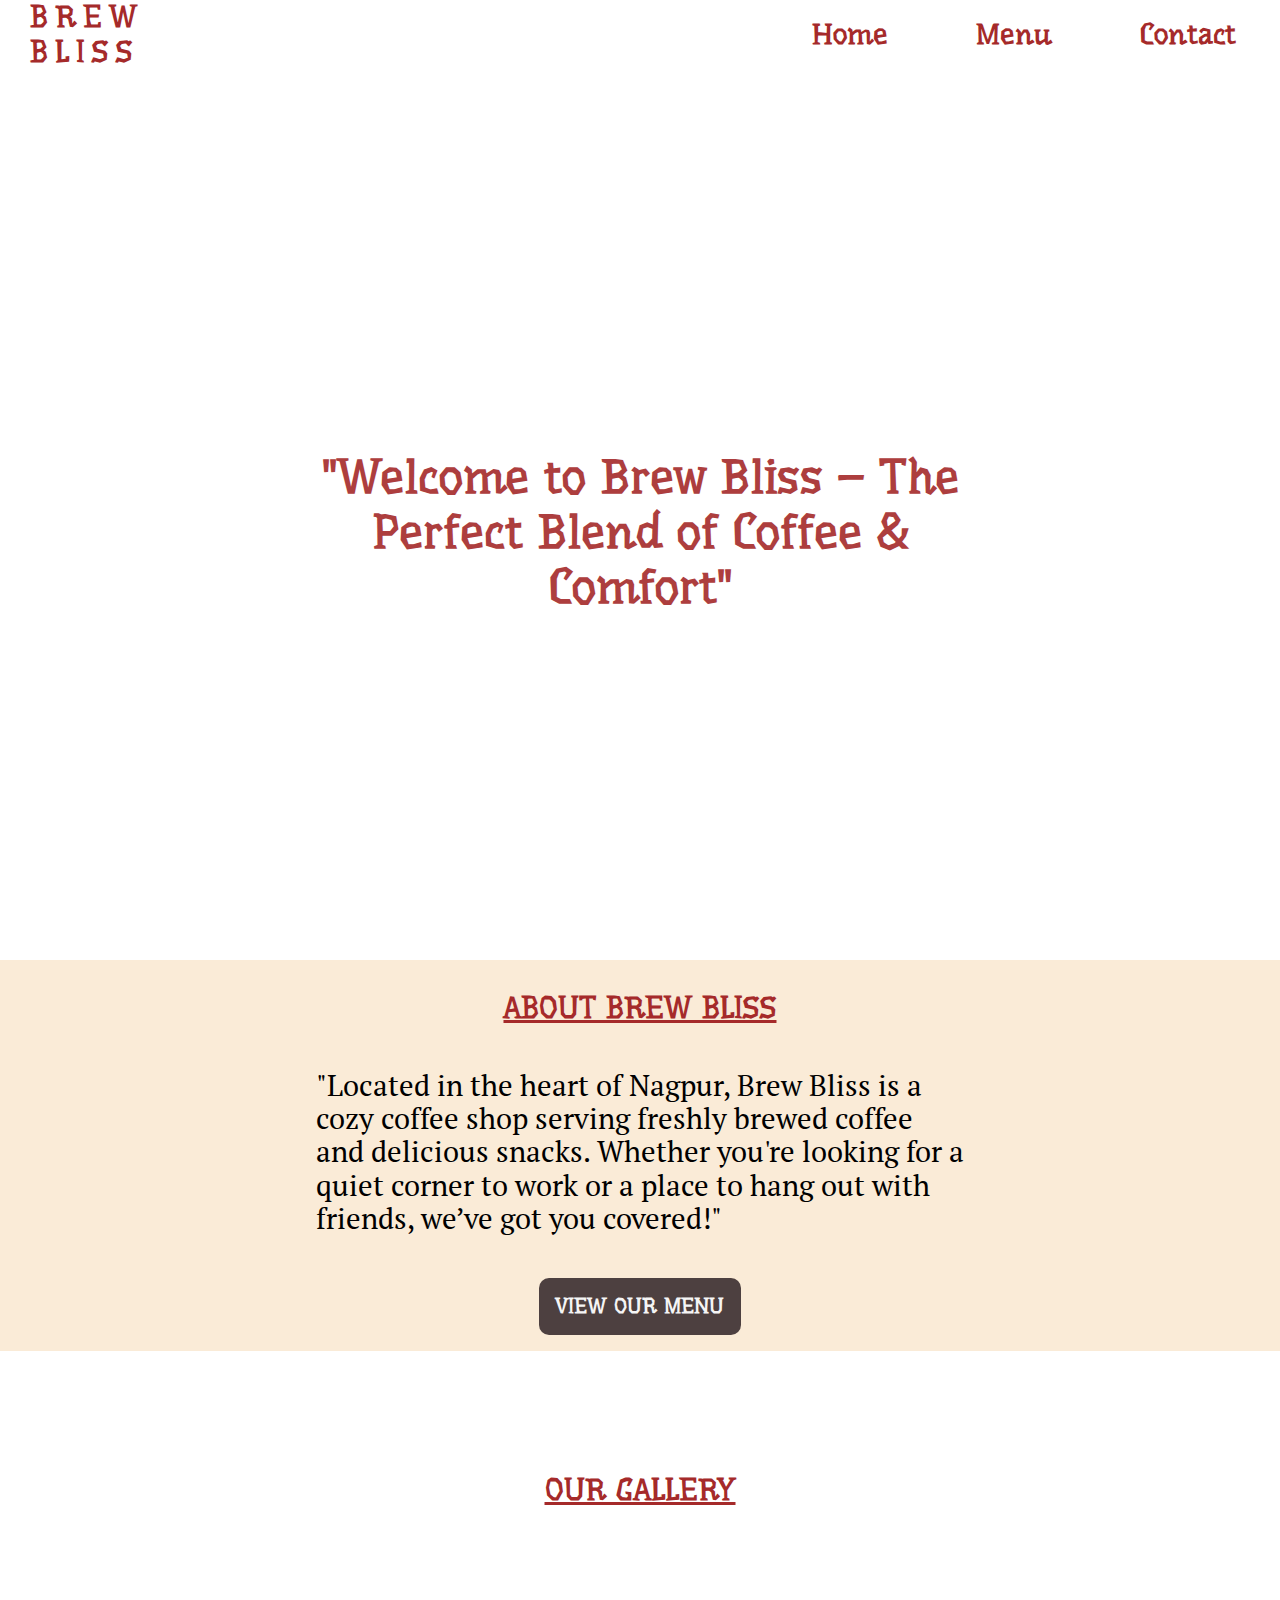
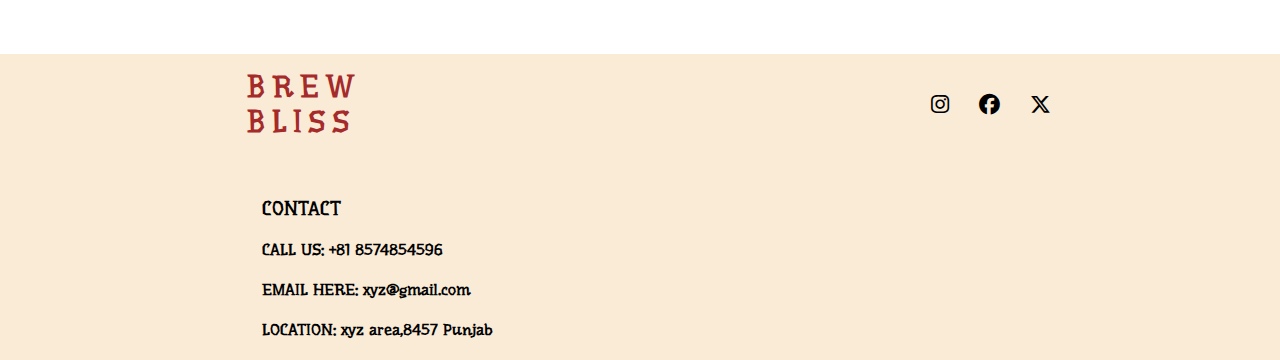
==== Coffee BrewBliss/index.html @ e0f36690 "main" ====
<!DOCTYPE html>
<html lang="en">

<head>
	<meta charset="utf-8">
	<meta name="description" content="Your description goes here">
	<meta name="keywords" content="one, two, three">

	<title>Brew Bliss</title>

	<!-- external CSS link -->
	<link rel="stylesheet" href="https://cdnjs.cloudflare.com/ajax/libs/font-awesome/6.7.2/css/all.min.css"/>
	<link rel="stylesheet" href="css/normalize.css">
	<link rel="stylesheet" href="css/style.css">
</head>

<body>
	<header>
		<nav>
			<section class="logo">
				<h3 class="logoHeading">BREW BLISS</h3>
			</section>
			<section class="nav-Links">
				<a href="#">Home</a>
				<a href="#">Menu</a>
				<a href="#">Contact</a>
			</section>
		</nav>
	</header>

	<main>
		<section class="main-page">
			<h1>"Welcome to Brew Bliss – The Perfect Blend of Coffee & Comfort"</h1>
		</section>

		<section class="about-us">
			<section class="info">
				<h2>ABOUT BREW BLISS</h2>
				<p>"Located in the heart of Nagpur, Brew Bliss is a cozy coffee shop serving freshly brewed coffee and
					delicious snacks. Whether you're looking for a quiet corner to work or a place to hang out with
					friends,
					we’ve got you covered!"</p>
				<button>VIEW OUR MENU</button>
			</section>
		</section>

			<section class="gallery">
				<h2>OUR GALLERY</h2>
				<section class="img-gallery">
				<img src="/img/img3.avif" alt="" class="img3">
				<section class="small">
					<img src="/img/img1.avif" alt="" class="img1">
					<img src="/img/img2.avif" alt="" class="img2">
					<img src="/img/img4.avif" alt="" class="img4">
					<img src="/img/img5.avif" alt="" class="img5">
				</section>
			</section>
		</section>
	</main>

	<section class="timings">

	</section>
	<footer>
		<section class="links">
		<section class="logo">
			<h3 class="logoHeading">BREW BLISS</h3>
		</section>
		<section class="social-links">
			<i class="fa-brands fa-instagram"></i>
			<i class="fa-brands fa-facebook"></i>
			<i class="fa-brands fa-x-twitter"></i>
		</section>
	</section>
	
	<section class="contact">
		<section class="contact-Here">
			<h3>CONTACT</h3>
		<h4>CALL US: <span>+81 8574854596</span></h4>
		<h4>EMAIL HERE: <span>xyz@gmail.com</span></h4>
		<h4>LOCATION: <span>xyz area,8457 Punjab</span></h4>
		</section>
		<section class="contact-empty">
			
		</section>
		
	</section>
	</footer>
	<script type="text/javascript" src="js/main.js"></script>
</body>

</html>
---- Coffee BrewBliss/css/style.css ----
@import url('https://fonts.googleapis.com/css2?family=Figtree:ital,wght@0,300..900;1,300..900&family=Inter:ital,opsz,wght@0,14..32,100..900;1,14..32,100..900&family=Outfit:wght@100..900&family=Roboto+Mono:ital,wght@0,100..700;1,100..700&family=Roboto:ital,wght@0,100..900;1,100..900&family=Underdog&family=Young+Serif&display=swap');

@import url('https://fonts.googleapis.com/css2?family=Figtree:ital,wght@0,300..900;1,300..900&family=Inter:ital,opsz,wght@0,14..32,100..900;1,14..32,100..900&family=Outfit:wght@100..900&family=PT+Serif:ital,wght@0,400;0,700;1,400;1,700&family=Roboto+Mono:ital,wght@0,100..700;1,100..700&family=Roboto:ital,wght@0,100..900;1,100..900&family=Underdog&family=Young+Serif&display=swap');

/* Box Model Hack */
* {
     box-sizing: border-box;
}

/* Clear fix hack */
.clearfix:after {
     content: ".";
     display: block;
     clear: both;
     visibility: hidden;
     line-height: 0;
     height: 0;
}

.clear {
	clear: both;
}

/******************************************
/* BASE STYLES
/*******************************************/

html {
     font-size: 16px;
     font-family: "Underdog", system-ui;
}


/******************************************
/* LAYOUT
/*******************************************/
nav{
     display: flex;
     justify-content: space-between;
     align-items: center;
     /* margin: 1.5em 0 0 0; */
}
.logoHeading{
     font-size: 1.9rem;
     margin: 0;
     padding-left: 1em;
     letter-spacing: 7px;
     width: 30%;
     color: brown;
}
.nav-Links{
     display: flex;
     justify-content: space-around;
     width: 40%;
}
.nav-Links a{
     text-decoration: none;
     color: black;
     font-size: 1.8rem;
     font-weight: bold;
     color: brown;
}

/* THIS IS MAIN PART WITH IMG AND HEADING */

.main-page{
     background-image: url("/img/background.jpg");
     background-size: cover;
     height: 90vh;
     width: 100vw;
     opacity: 0.9;
     padding: 5em 0;
}
.main-page h1{
     width: 50%;
     font-size: 3rem;
     color: brown;
     text-align: center;
     margin: 0 auto;
     position: absolute;
     top: 50%;
     left: 25%;
     background-color: rgba(255, 255, 255, 0.4);
     font-family: "Underdog", system-ui;
}


/* ABOUT US SECTION WITH SECTION DIVIDED INTO TWO PART  */

.about-us{
     display: flex;
     flex-direction: column;
     margin-top: 5em;
     background-color:antiquewhite;
     padding: 1em;
}
.about-us .info{
     width: 52%;
     margin: 0 auto;

}
.info h2{
     margin: 0.5em 0;
     font-size: 1.9rem;
     color: brown;
     text-align: center;
     text-decoration: underline;
     font-family: "Underdog", system-ui;
}
.info p{
     font-size: 1.8rem;
     margin: 1.5em 0;
     font-family: "PT Serif", serif;
}
.info button{
     padding: 0.8em;
     font-size: 1.3rem;
     font-weight: bold;
     background-color: rgb(77, 64, 64);
     border: none;
     color: whitesmoke;
     border-radius: 10px;
     display: block;
     margin: 0 auto;
}


/* THIS IS FOR THE HEADING AND IMAGE GALLERY  */

.gallery h2{
     margin: 4em 0 0 ;
     font-size: 1.9rem;
     color: brown;
     text-align: center;
     text-decoration: underline;
     font-family: "Underdog", system-ui;
}
.img-gallery{
     margin-top: 3em;
     display: flex;
     justify-content: space-around;
}
.img3{
     width: 40%;
}
.small{
     width: 53%;
}
.small img{
     width: 47%;
     padding: 0 0.5em 0.5em 0.5em;
}

.small img:hover{
     opacity: 0.8;
     width: 51%;
}


/* THIS IS FOOTER PART  */
footer{
     margin-top: 5em;
     background-color: antiquewhite;
     padding-top: 1em;
}

.links{
     display: flex;
     justify-content: space-around;
    align-items: center;
}
.first .logo{
     width: 50%;
}
.social-links i{
     padding: 0 0.6em;
     font-size: 1.3rem;
}
.contact{
     margin-top: 2.5em;
    /* padding: 0 2em 1em; */
     display: flex;
     justify-content: space-around;  
}




/******************************************
/* ADDITIONAL STYLES
/*******************************************/
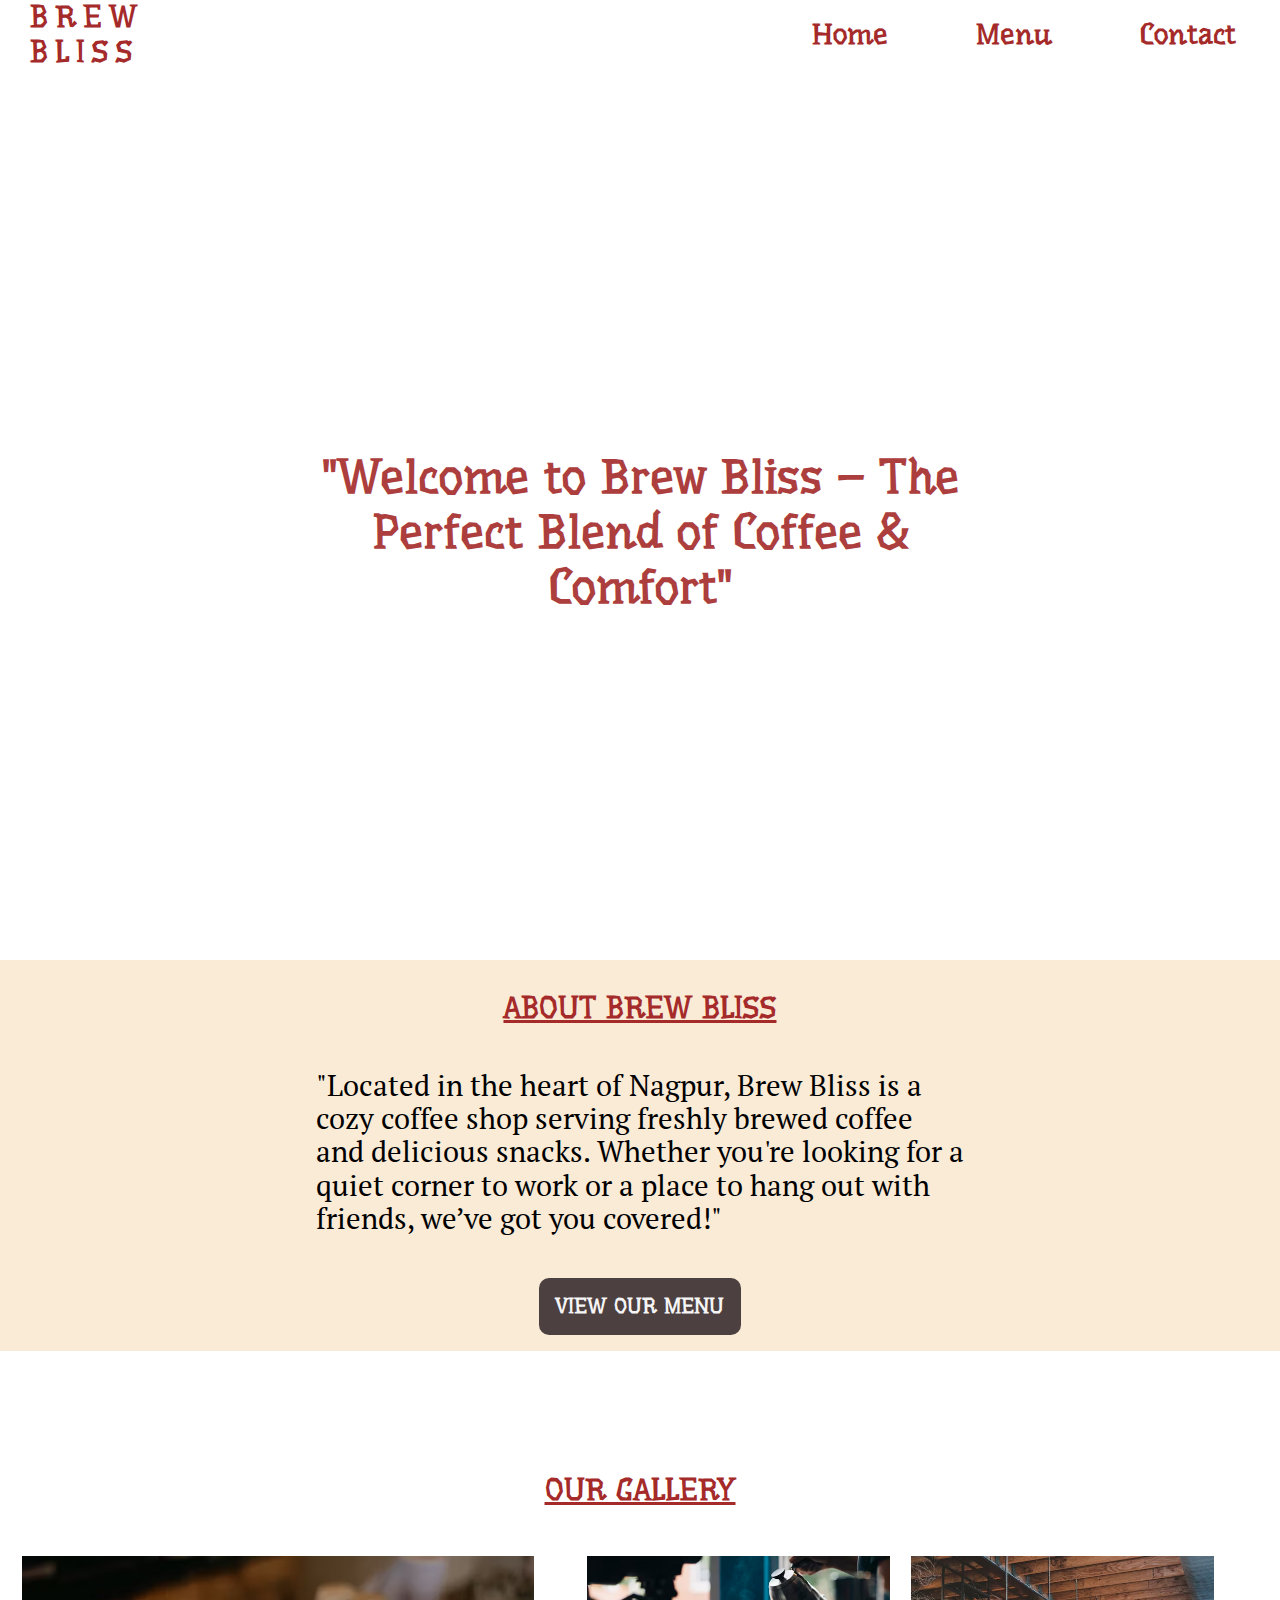
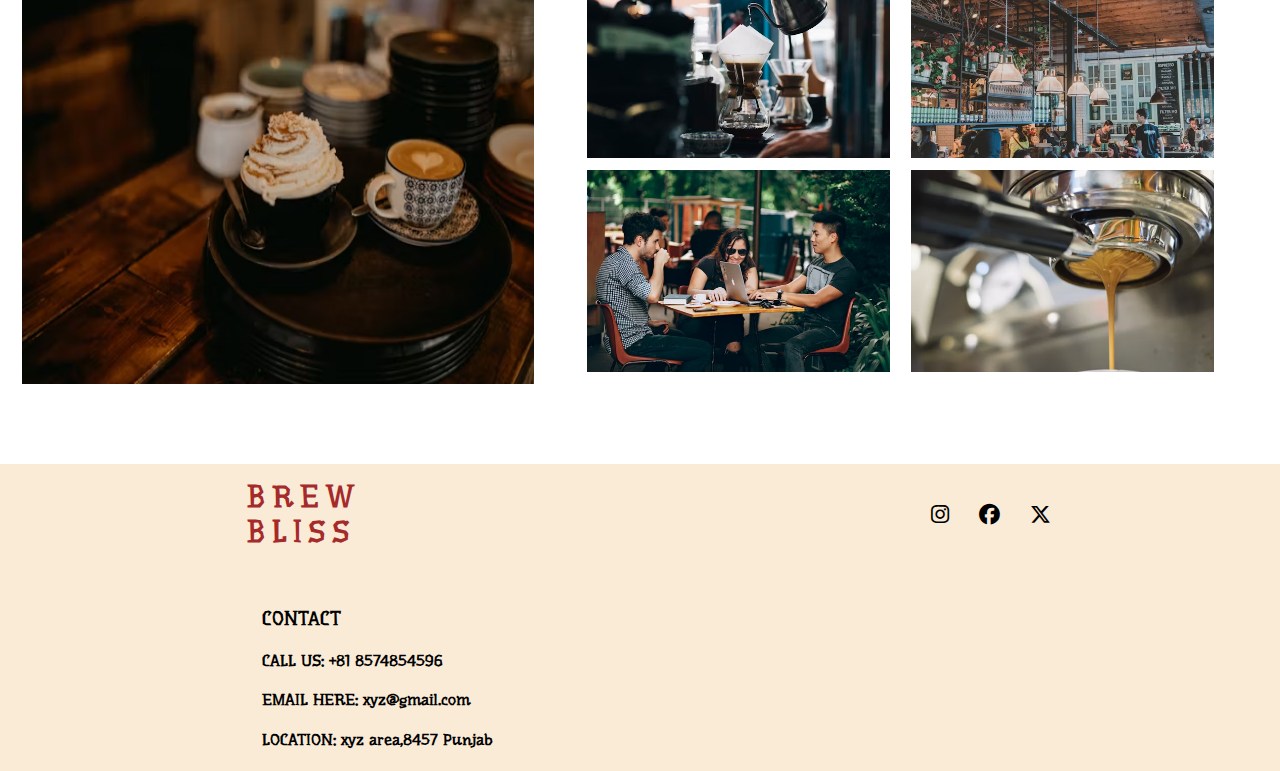
==== commit 1c608147: "Update index.html" ====
--- a/Coffee BrewBliss/index.html
+++ b/Coffee BrewBliss/index.html
@@ -9,7 +9,7 @@
 	<title>Brew Bliss</title>
 
 	<!-- external CSS link -->
-	<link rel="stylesheet" href="https://cdnjs.cloudflare.com/ajax/libs/font-awesome/6.7.2/css/all.min.css"/>
+	<link rel="stylesheet" href="https://cdnjs.cloudflare.com/ajax/libs/font-awesome/6.7.2/css/all.min.css" />
 	<link rel="stylesheet" href="css/normalize.css">
 	<link rel="stylesheet" href="css/style.css">
 </head>
@@ -21,9 +21,9 @@
 				<h3 class="logoHeading">BREW BLISS</h3>
 			</section>
 			<section class="nav-Links">
-				<a href="#">Home</a>
-				<a href="#">Menu</a>
-				<a href="#">Contact</a>
+				<a href="index.html">Home</a>
+				<a href="menu.html">Menu</a>
+				<a href="contact.html">Contact</a>
 			</section>
 		</nav>
 	</header>
@@ -44,49 +44,49 @@
 			</section>
 		</section>
 
-			<section class="gallery">
-				<h2>OUR GALLERY</h2>
-				<section class="img-gallery">
-				<img src="/img/img3.avif" alt="" class="img3">
+		<section class="gallery">
+			<h2>OUR GALLERY</h2>
+			<section class="img-gallery">
+				<img src="img/img3.avif" alt="" class="img3">
 				<section class="small">
-					<img src="/img/img1.avif" alt="" class="img1">
-					<img src="/img/img2.avif" alt="" class="img2">
-					<img src="/img/img4.avif" alt="" class="img4">
-					<img src="/img/img5.avif" alt="" class="img5">
+					<img src="img/img1.avif" alt="" class="img1">
+					<img src="img/img2.avif" alt="" class="img2">
+					<img src="img/img4.avif" alt="" class="img4">
+					<img src="img/img5.avif" alt="" class="img5">
 				</section>
 			</section>
 		</section>
 	</main>
 
-	<section class="timings">
+	<!-- <section class="timings">
 
-	</section>
+	</section> -->
 	<footer>
 		<section class="links">
-		<section class="logo">
-			<h3 class="logoHeading">BREW BLISS</h3>
+			<section class="logo">
+				<h3 class="logoHeading">BREW BLISS</h3>
+			</section>
+			<section class="social-links">
+				<i class="fa-brands fa-instagram"></i>
+				<i class="fa-brands fa-facebook"></i>
+				<i class="fa-brands fa-x-twitter"></i>
+			</section>
 		</section>
-		<section class="social-links">
-			<i class="fa-brands fa-instagram"></i>
-			<i class="fa-brands fa-facebook"></i>
-			<i class="fa-brands fa-x-twitter"></i>
+
+		<section class="contact">
+			<section class="contact-Here">
+				<h3>CONTACT</h3>
+				<h4>CALL US: <span>+81 8574854596</span></h4>
+				<h4>EMAIL HERE: <span>xyz@gmail.com</span></h4>
+				<h4>LOCATION: <span>xyz area,8457 Punjab</span></h4>
+			</section>
+			<section class="contact-empty">
+
+			</section>
+
 		</section>
-	</section>
-	
-	<section class="contact">
-		<section class="contact-Here">
-			<h3>CONTACT</h3>
-		<h4>CALL US: <span>+81 8574854596</span></h4>
-		<h4>EMAIL HERE: <span>xyz@gmail.com</span></h4>
-		<h4>LOCATION: <span>xyz area,8457 Punjab</span></h4>
-		</section>
-		<section class="contact-empty">
-			
-		</section>
-		
-	</section>
 	</footer>
 	<script type="text/javascript" src="js/main.js"></script>
 </body>
 
-</html>+</html>
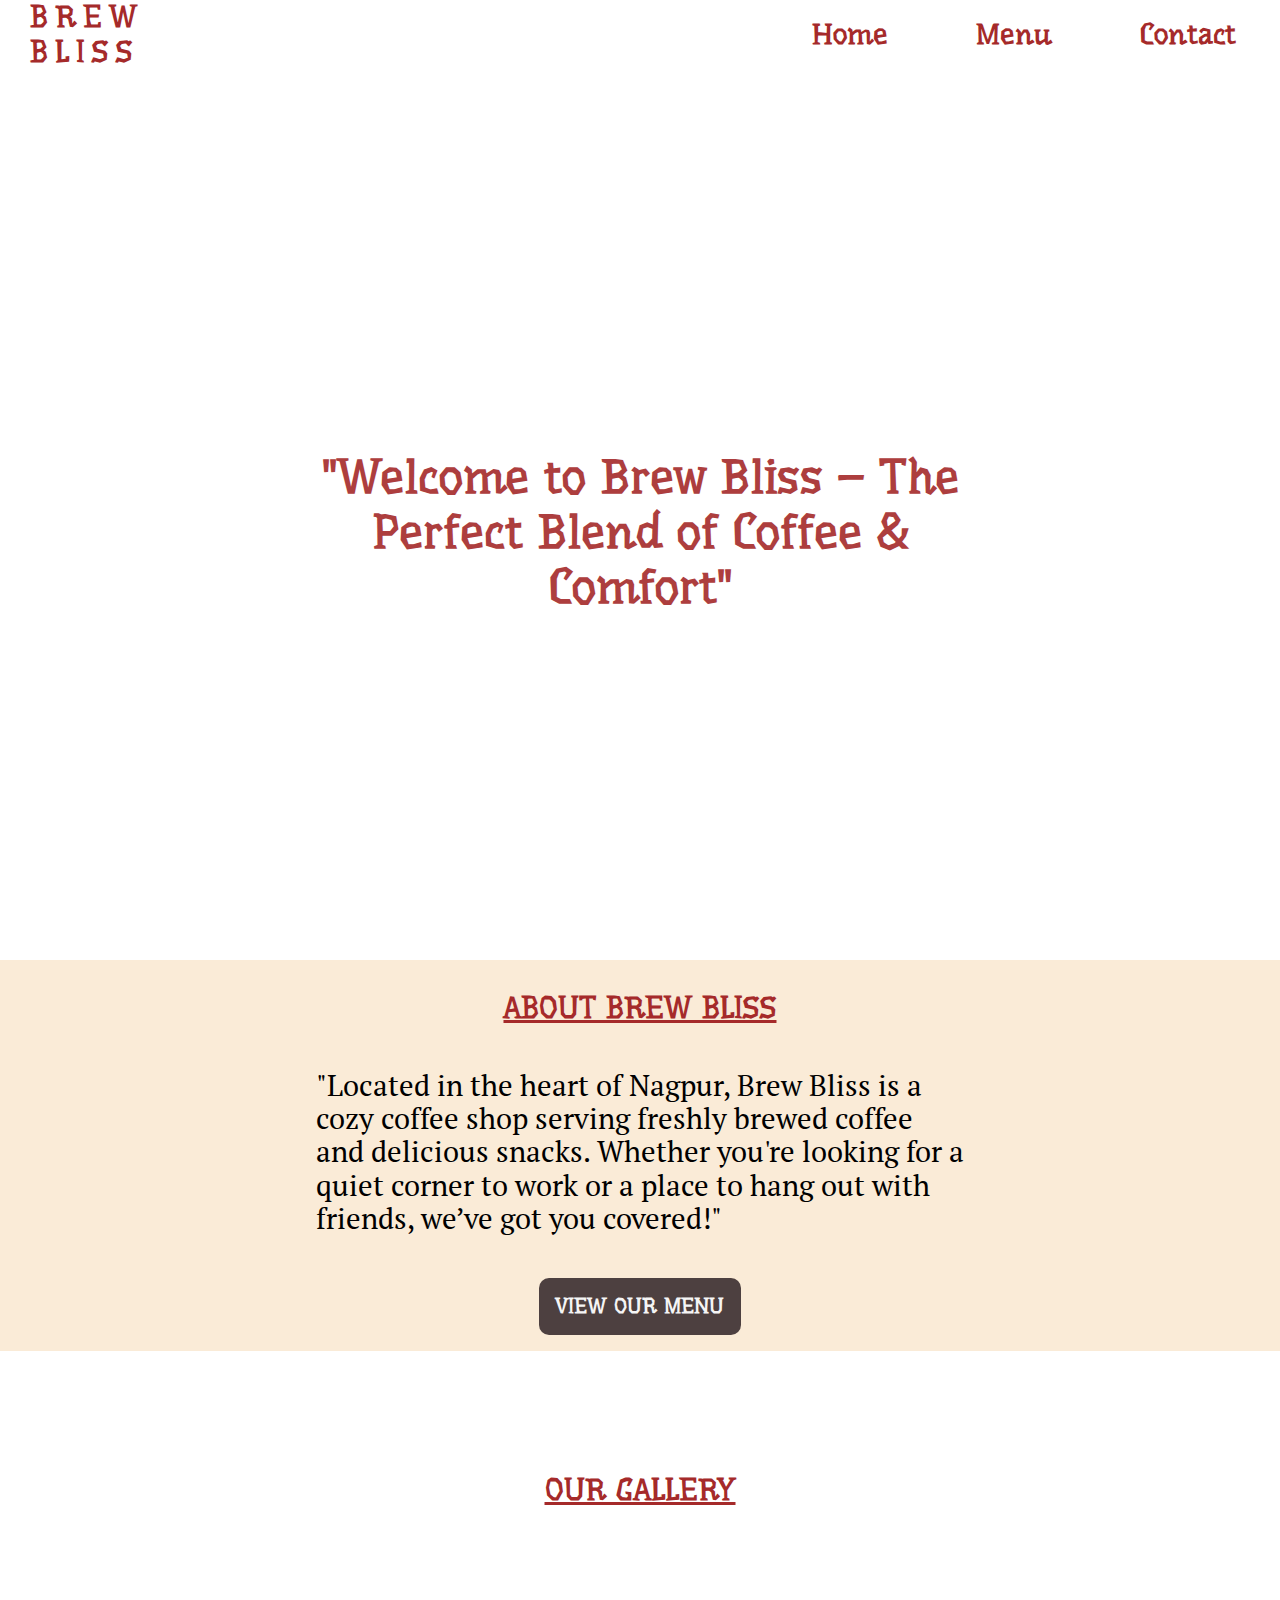
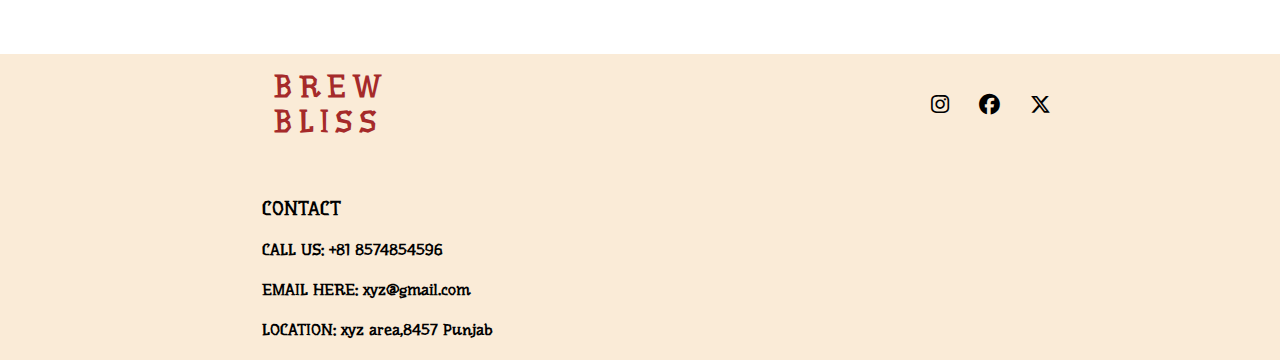
==== commit 8afc789a: "additional" ====
--- a/Coffee BrewBliss/index.html
+++ b/Coffee BrewBliss/index.html
@@ -19,6 +19,7 @@
 		<nav>
 			<section class="logo">
 				<h3 class="logoHeading">BREW BLISS</h3>
+				<img src="/img/logo.avif" alt="" class="logo-img">
 			</section>
 			<section class="nav-Links">
 				<a href="index.html">Home</a>
@@ -35,24 +36,25 @@
 
 		<section class="about-us">
 			<section class="info">
+				<img src="/img/logo2.png" alt="" class="logo-img">
 				<h2>ABOUT BREW BLISS</h2>
 				<p>"Located in the heart of Nagpur, Brew Bliss is a cozy coffee shop serving freshly brewed coffee and
 					delicious snacks. Whether you're looking for a quiet corner to work or a place to hang out with
 					friends,
 					we’ve got you covered!"</p>
-				<button>VIEW OUR MENU</button>
+				<button><a href="menu.html">VIEW OUR MENU</a></button>
 			</section>
 		</section>
 
 		<section class="gallery">
 			<h2>OUR GALLERY</h2>
 			<section class="img-gallery">
-				<img src="img/img3.avif" alt="" class="img3">
+				<img src="/img/img3.avif" alt="" class="img3">
 				<section class="small">
-					<img src="img/img1.avif" alt="" class="img1">
-					<img src="img/img2.avif" alt="" class="img2">
-					<img src="img/img4.avif" alt="" class="img4">
-					<img src="img/img5.avif" alt="" class="img5">
+					<img src="/img/img1.avif" alt="" class="img1">
+					<img src="/img/img2.avif" alt="" class="img2">
+					<img src="/img/img4.avif" alt="" class="img4">
+					<img src="/img/img5.avif" alt="" class="img5">
 				</section>
 			</section>
 		</section>
@@ -64,6 +66,7 @@
 	<footer>
 		<section class="links">
 			<section class="logo">
+				<img src="/img/logo.avif" alt="" class="logo-img">
 				<h3 class="logoHeading">BREW BLISS</h3>
 			</section>
 			<section class="social-links">
@@ -89,4 +92,4 @@
 	<script type="text/javascript" src="js/main.js"></script>
 </body>
 
-</html>
+</html>--- a/Coffee BrewBliss/css/style.css
+++ b/Coffee BrewBliss/css/style.css
@@ -40,6 +40,14 @@
      align-items: center;
      /* margin: 1.5em 0 0 0; */
 }
+.logo{
+     display: flex;
+     justify-content: start;
+     align-items: center;
+}
+.logo-img{
+     width: 10%;
+}
 .logoHeading{
      font-size: 1.9rem;
      margin: 0;
@@ -94,6 +102,11 @@
      background-color:antiquewhite;
      padding: 1em;
 }
+.info .logo-img{
+     margin: 0 auto;
+     display: block;
+     background-color: transparent;
+}
 .about-us .info{
      width: 52%;
      margin: 0 auto;
@@ -118,10 +131,13 @@
      font-weight: bold;
      background-color: rgb(77, 64, 64);
      border: none;
-     color: whitesmoke;
      border-radius: 10px;
      display: block;
      margin: 0 auto;
+}
+.info button a{
+     text-decoration: none;
+     color: whitesmoke;
 }
 
 
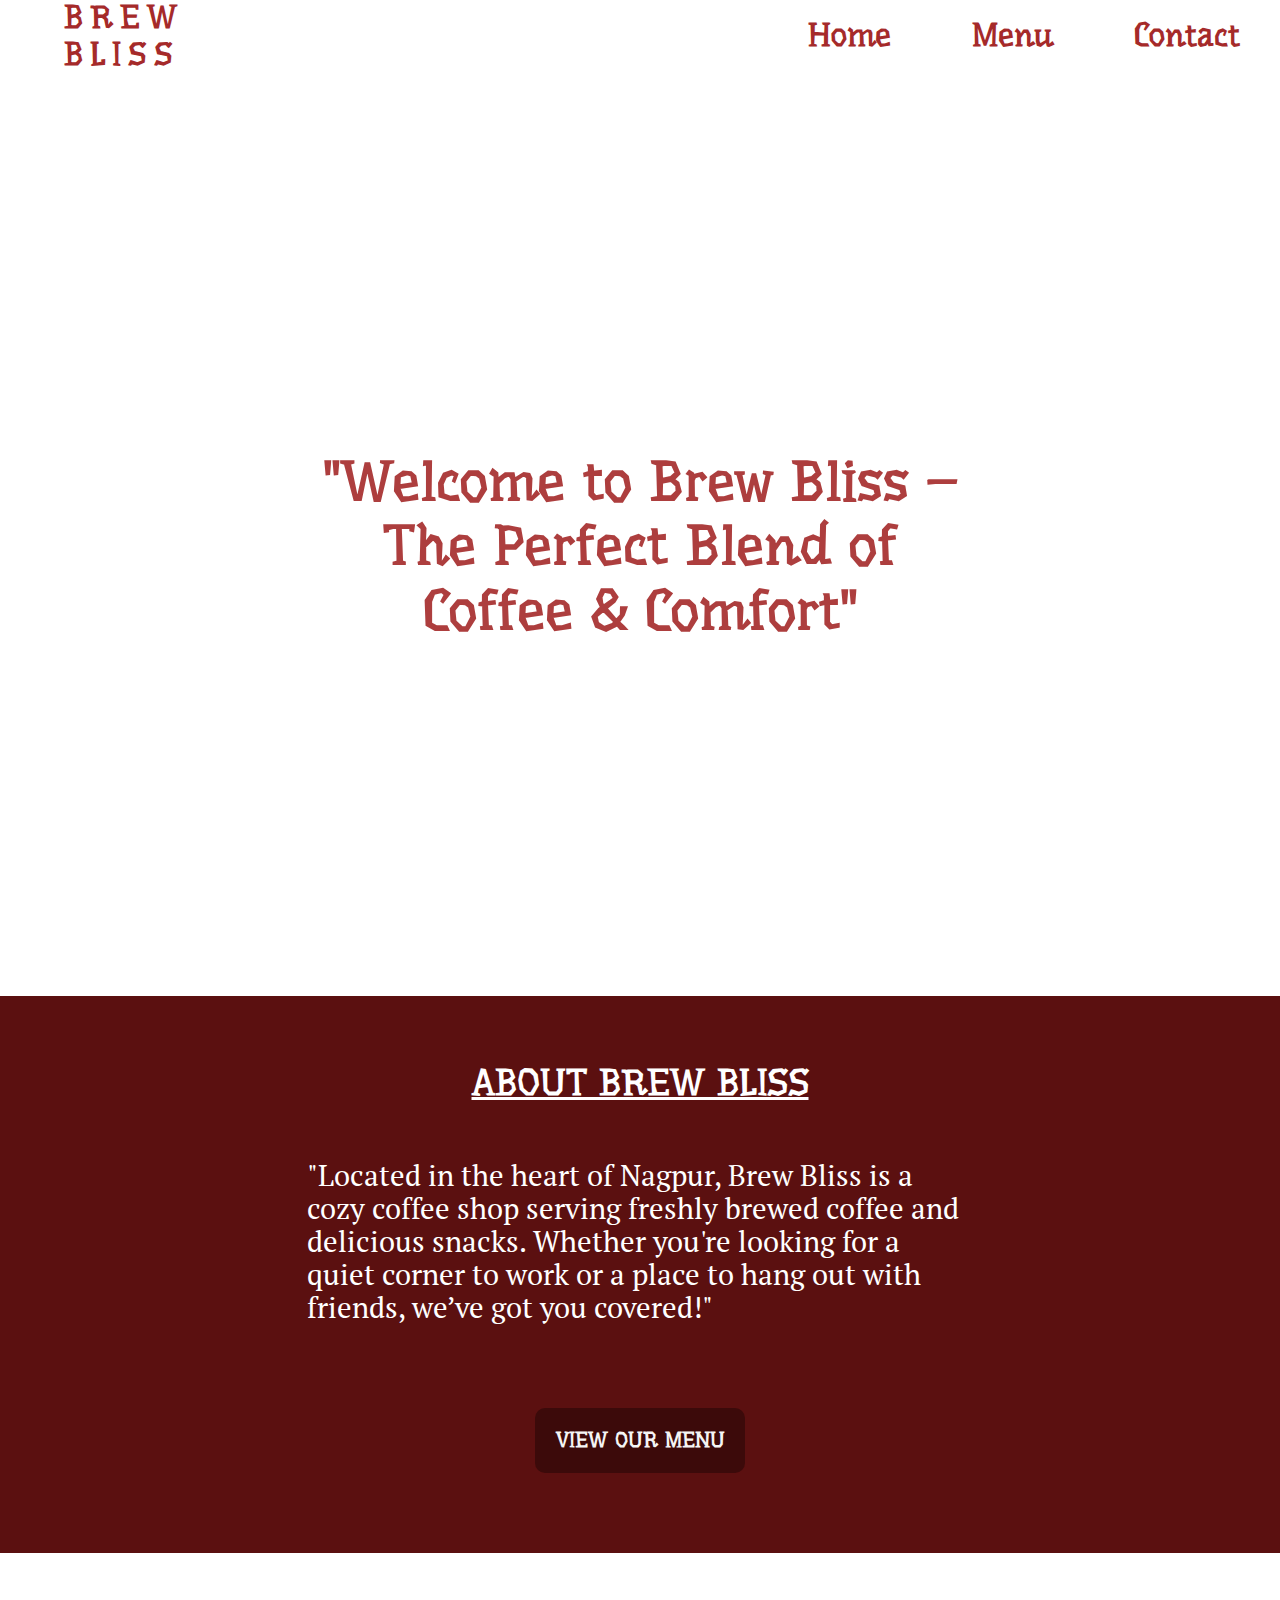
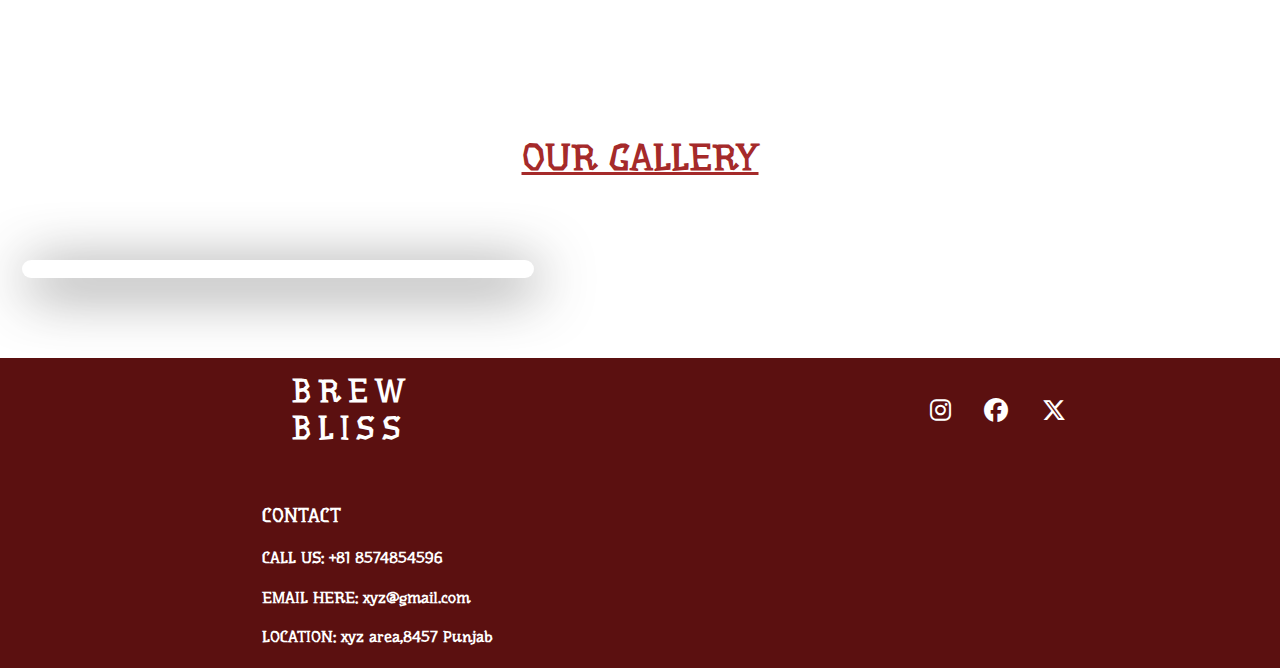
==== commit 5dfcd022: "commit" ====
--- a/Coffee BrewBliss/index.html
+++ b/Coffee BrewBliss/index.html
@@ -19,7 +19,7 @@
 		<nav>
 			<section class="logo">
 				<h3 class="logoHeading">BREW BLISS</h3>
-				<img src="/img/logo.avif" alt="" class="logo-img">
+				<img src="/img/logo.jpg" alt="" class="logo-img">
 			</section>
 			<section class="nav-Links">
 				<a href="index.html">Home</a>
@@ -66,7 +66,7 @@
 	<footer>
 		<section class="links">
 			<section class="logo">
-				<img src="/img/logo.avif" alt="" class="logo-img">
+				<img src="/img/logo.jpg" alt="" class="logo-img">
 				<h3 class="logoHeading">BREW BLISS</h3>
 			</section>
 			<section class="social-links">
@@ -84,7 +84,7 @@
 				<h4>LOCATION: <span>xyz area,8457 Punjab</span></h4>
 			</section>
 			<section class="contact-empty">
-
+				<img src="/img/img8.avif" alt="">
 			</section>
 
 		</section>
--- a/Coffee BrewBliss/css/style.css
+++ b/Coffee BrewBliss/css/style.css
@@ -49,11 +49,12 @@
      width: 10%;
 }
 .logoHeading{
-     font-size: 1.9rem;
+     font-size: 2rem;
+     font-weight: 900;
      margin: 0;
-     padding-left: 1em;
+     padding-left: 2em;
      letter-spacing: 7px;
-     width: 30%;
+     /* width: 25%; */
      color: brown;
 }
 .nav-Links{
@@ -64,7 +65,7 @@
 .nav-Links a{
      text-decoration: none;
      color: black;
-     font-size: 1.8rem;
+     font-size: 2rem;
      font-weight: bold;
      color: brown;
 }
@@ -81,7 +82,8 @@
 }
 .main-page h1{
      width: 50%;
-     font-size: 3rem;
+     font-size: 3.5rem;
+     font-weight: 900;
      color: brown;
      text-align: center;
      margin: 0 auto;
@@ -98,9 +100,10 @@
 .about-us{
      display: flex;
      flex-direction: column;
-     margin-top: 5em;
-     background-color:antiquewhite;
-     padding: 1em;
+     margin-top: 7em;
+     background-color:rgb(91, 16, 16);
+     padding: 3em 0 5em;
+     color: white;
 }
 .info .logo-img{
      margin: 0 auto;
@@ -114,70 +117,84 @@
 }
 .info h2{
      margin: 0.5em 0;
-     font-size: 1.9rem;
-     color: brown;
+     font-size: 2.3rem;
+     font-weight: 700;
+     /* color: brown; */
      text-align: center;
      text-decoration: underline;
      font-family: "Underdog", system-ui;
 }
 .info p{
      font-size: 1.8rem;
-     margin: 1.5em 0;
+     margin: 1.9em 0;
      font-family: "PT Serif", serif;
 }
 .info button{
-     padding: 0.8em;
+     padding: 1em;
      font-size: 1.3rem;
      font-weight: bold;
-     background-color: rgb(77, 64, 64);
+     background-color: rgb(60, 10, 10);
      border: none;
      border-radius: 10px;
      display: block;
-     margin: 0 auto;
+     margin: 4em auto 0;
 }
 .info button a{
      text-decoration: none;
      color: whitesmoke;
 }
+.info button:hover{
+     background-color: rgb(168, 72, 72);
+}
 
 
 /* THIS IS FOR THE HEADING AND IMAGE GALLERY  */
 
 .gallery h2{
-     margin: 4em 0 0 ;
-     font-size: 1.9rem;
+     margin: 5em 0 0 ;
+     font-size: 2.3rem;
+     font-weight: 700;
      color: brown;
      text-align: center;
      text-decoration: underline;
      font-family: "Underdog", system-ui;
 }
 .img-gallery{
-     margin-top: 3em;
+     margin-top: 5em;
      display: flex;
      justify-content: space-around;
 }
 .img3{
      width: 40%;
+     border-radius: 10px;
+     box-shadow: 4px 10px 57px -1px rgba(0,0,0,0.8);
+
 }
 .small{
      width: 53%;
 }
 .small img{
      width: 47%;
-     padding: 0 0.5em 0.5em 0.5em;
+     margin: 0 0.5em 0.5em 0.5em;
+     border-radius: 10px;
 }
 
 .small img:hover{
      opacity: 0.8;
-     width: 51%;
+     width: 48%;
+     box-shadow: 4px 10px 57px -1px rgba(0,0,0,0.8);
 }
 
 
 /* THIS IS FOOTER PART  */
 footer{
      margin-top: 5em;
-     background-color: antiquewhite;
+     background-color: rgb(91, 16, 16);
      padding-top: 1em;
+     color: white;
+}
+footer .logoHeading {
+     color: white;
 }
 
 .links{
@@ -190,7 +207,7 @@
 }
 .social-links i{
      padding: 0 0.6em;
-     font-size: 1.3rem;
+     font-size: 1.5rem;
 }
 .contact{
      margin-top: 2.5em;
@@ -198,6 +215,9 @@
      display: flex;
      justify-content: space-around;  
 }
+.contact-empty img{
+     width: 30%;
+}
 
 
 
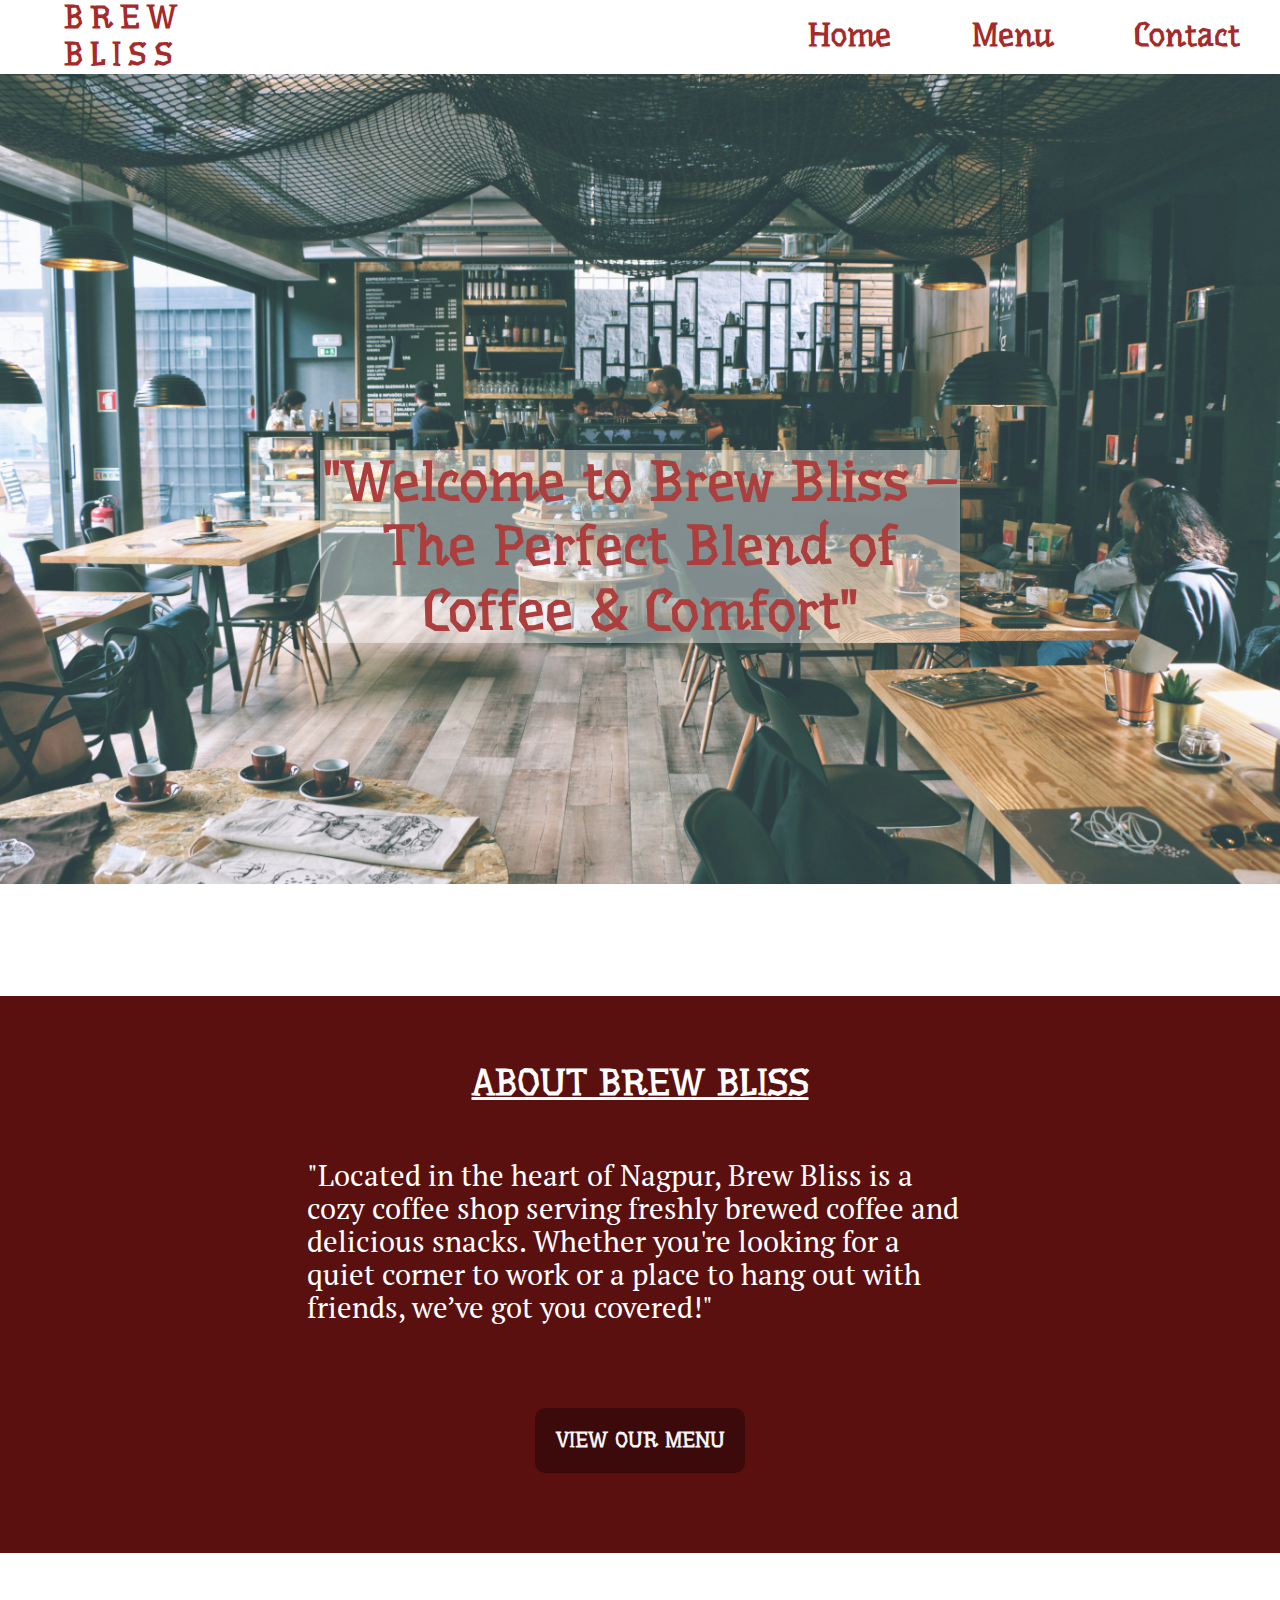
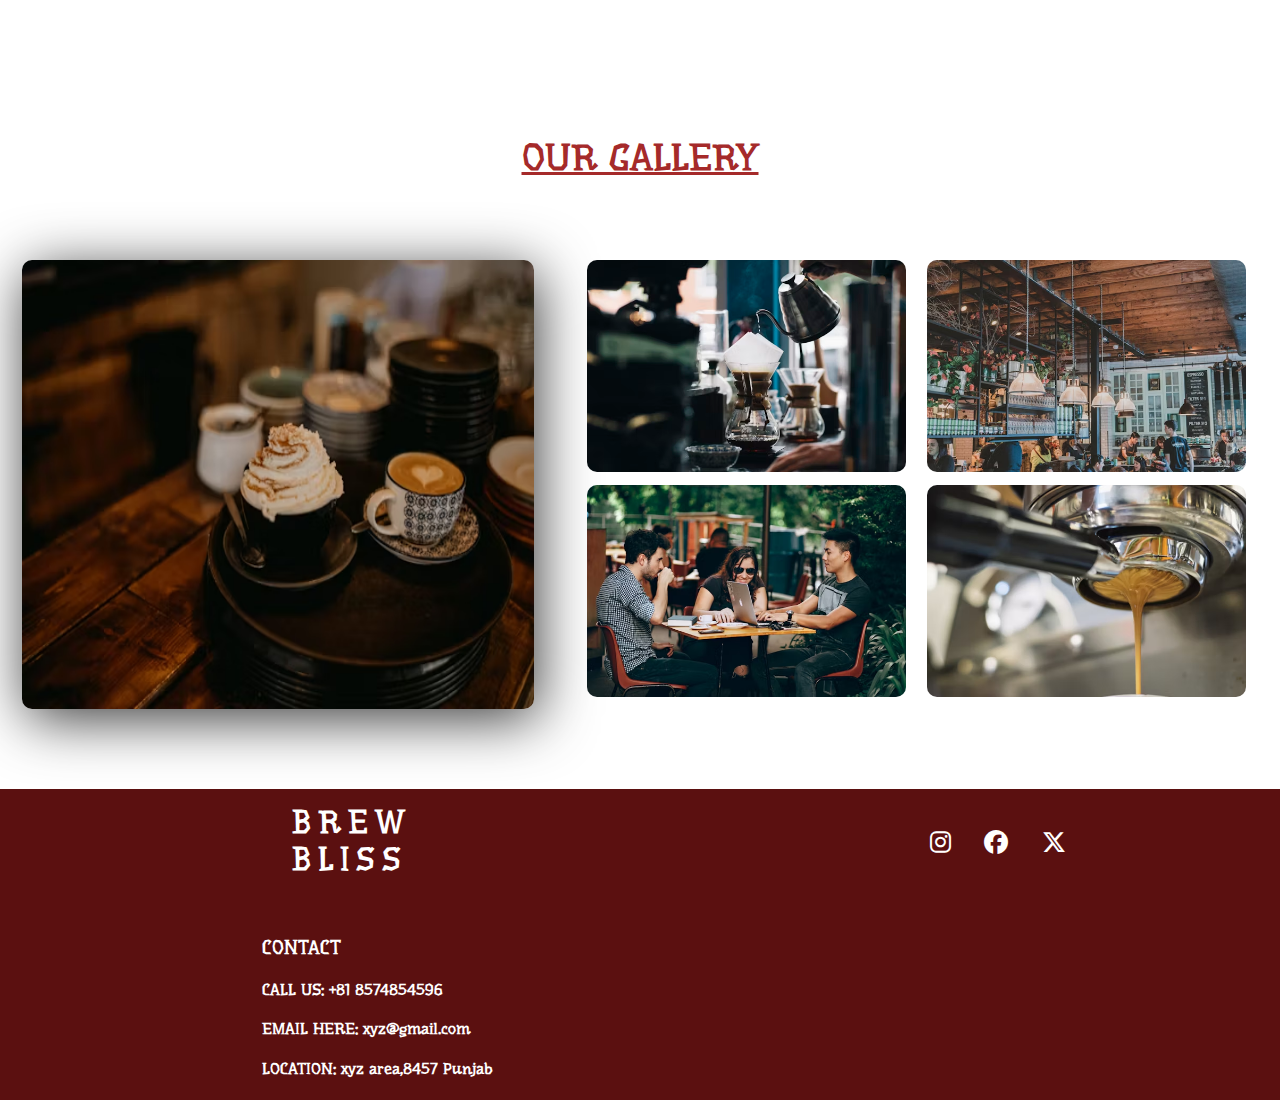
==== commit 0892c726: "Merge branch 'main' of https://github.com/aagah20/Projects-HTML-CSS" ====
--- a/Coffee BrewBliss/index.html
+++ b/Coffee BrewBliss/index.html
@@ -49,12 +49,12 @@
 		<section class="gallery">
 			<h2>OUR GALLERY</h2>
 			<section class="img-gallery">
-				<img src="/img/img3.avif" alt="" class="img3">
+				<img src="img/img3.avif" alt="" class="img3">
 				<section class="small">
-					<img src="/img/img1.avif" alt="" class="img1">
-					<img src="/img/img2.avif" alt="" class="img2">
-					<img src="/img/img4.avif" alt="" class="img4">
-					<img src="/img/img5.avif" alt="" class="img5">
+					<img src="img/img1.avif" alt="" class="img1">
+					<img src="img/img2.avif" alt="" class="img2">
+					<img src="img/img4.avif" alt="" class="img4">
+					<img src="img/img5.avif" alt="" class="img5">
 				</section>
 			</section>
 		</section>
@@ -92,4 +92,4 @@
 	<script type="text/javascript" src="js/main.js"></script>
 </body>
 
-</html>+</html>
--- a/Coffee BrewBliss/css/style.css
+++ b/Coffee BrewBliss/css/style.css
@@ -73,7 +73,7 @@
 /* THIS IS MAIN PART WITH IMG AND HEADING */
 
 .main-page{
-     background-image: url("/img/background.jpg");
+     background-image: url("../img/background.jpg");
      background-size: cover;
      height: 90vh;
      width: 100vw;
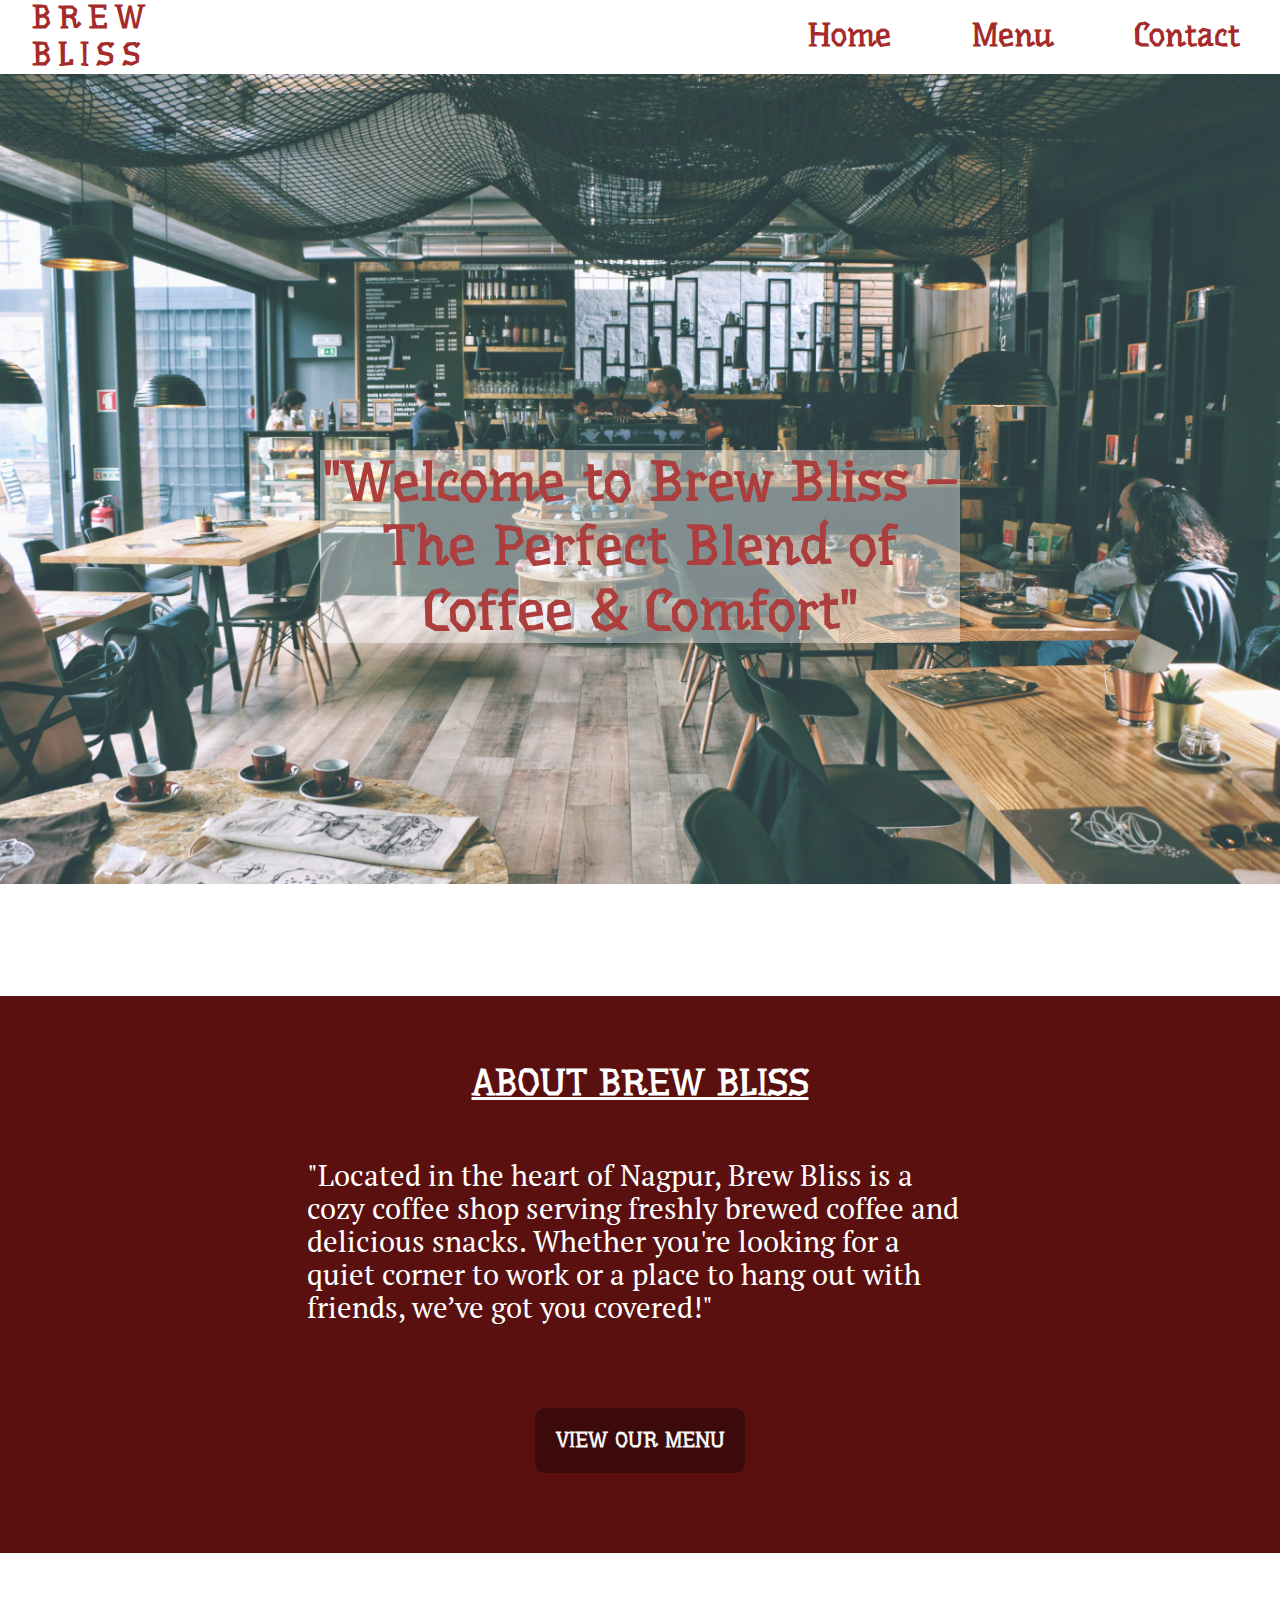
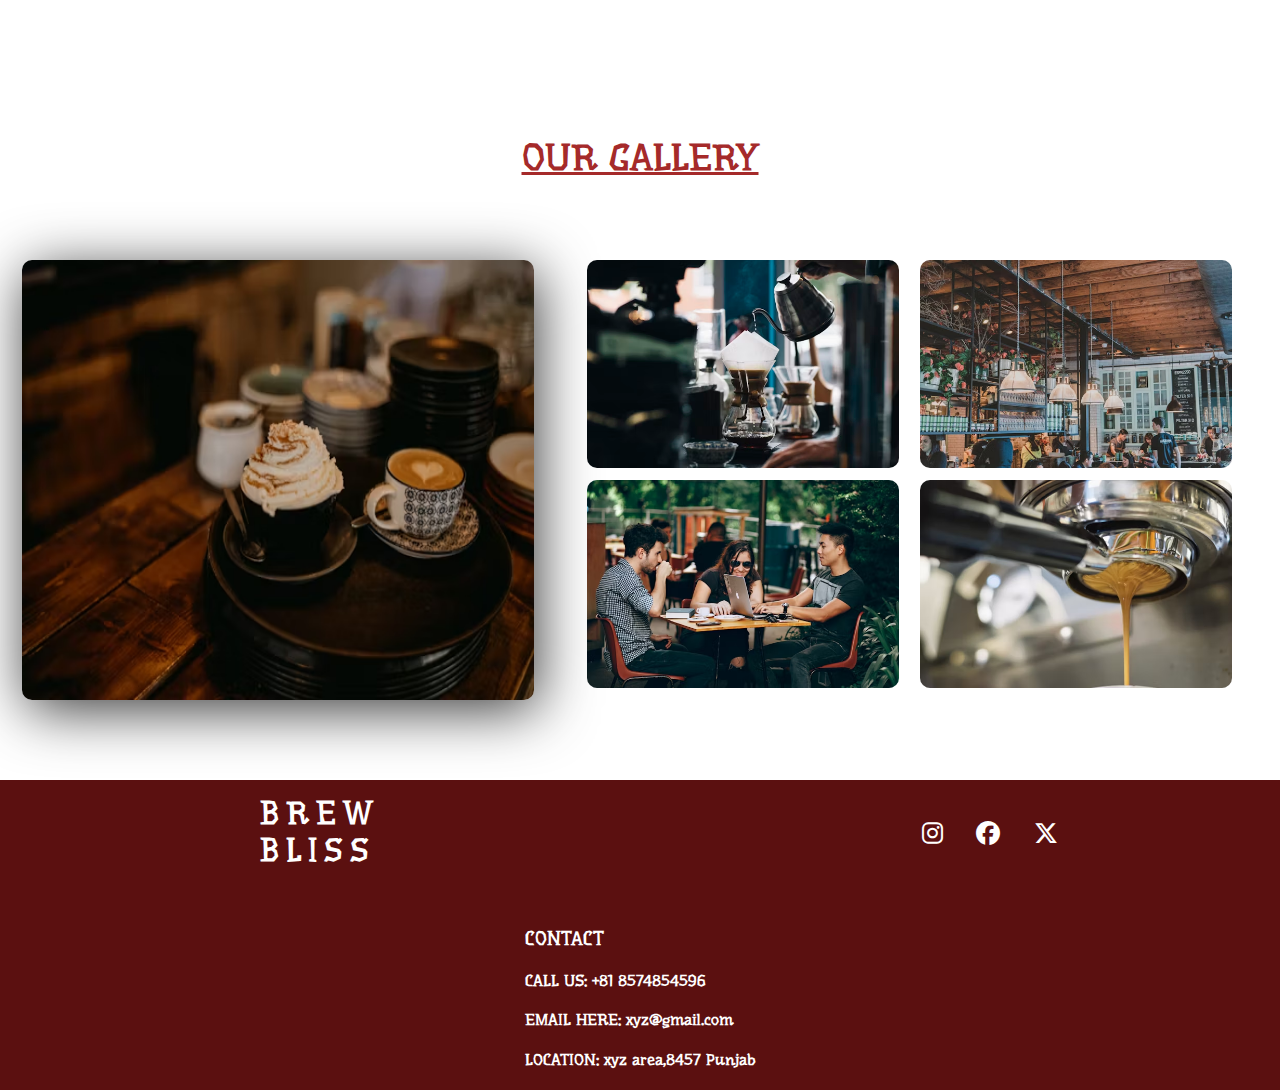
==== commit ad38c612: "commit" ====
--- a/Coffee BrewBliss/index.html
+++ b/Coffee BrewBliss/index.html
@@ -84,7 +84,7 @@
 				<h4>LOCATION: <span>xyz area,8457 Punjab</span></h4>
 			</section>
 			<section class="contact-empty">
-				<img src="/img/img8.avif" alt="">
+				<!-- <img src="/img/img8.avif" alt=""> -->
 			</section>
 
 		</section>
--- a/Coffee BrewBliss/css/style.css
+++ b/Coffee BrewBliss/css/style.css
@@ -46,7 +46,7 @@
      align-items: center;
 }
 .logo-img{
-     width: 10%;
+     width: 8%;
 }
 .logoHeading{
      font-size: 2rem;
@@ -174,14 +174,14 @@
      width: 53%;
 }
 .small img{
-     width: 47%;
+     width: 46%;
      margin: 0 0.5em 0.5em 0.5em;
      border-radius: 10px;
 }
 
 .small img:hover{
      opacity: 0.8;
-     width: 48%;
+     /* width: 47%; */
      box-shadow: 4px 10px 57px -1px rgba(0,0,0,0.8);
 }
 
@@ -205,6 +205,12 @@
 .first .logo{
      width: 50%;
 }
+.logo img{
+     width: 8%;
+}
+.logo .logoHeading{
+     padding-left: 1em;
+}
 .social-links i{
      padding: 0 0.6em;
      font-size: 1.5rem;
@@ -213,11 +219,11 @@
      margin-top: 2.5em;
     /* padding: 0 2em 1em; */
      display: flex;
-     justify-content: space-around;  
-}
-.contact-empty img{
+     justify-content: center;  
+}
+/* .contact-empty img{
      width: 30%;
-}
+} */
 
 
 
